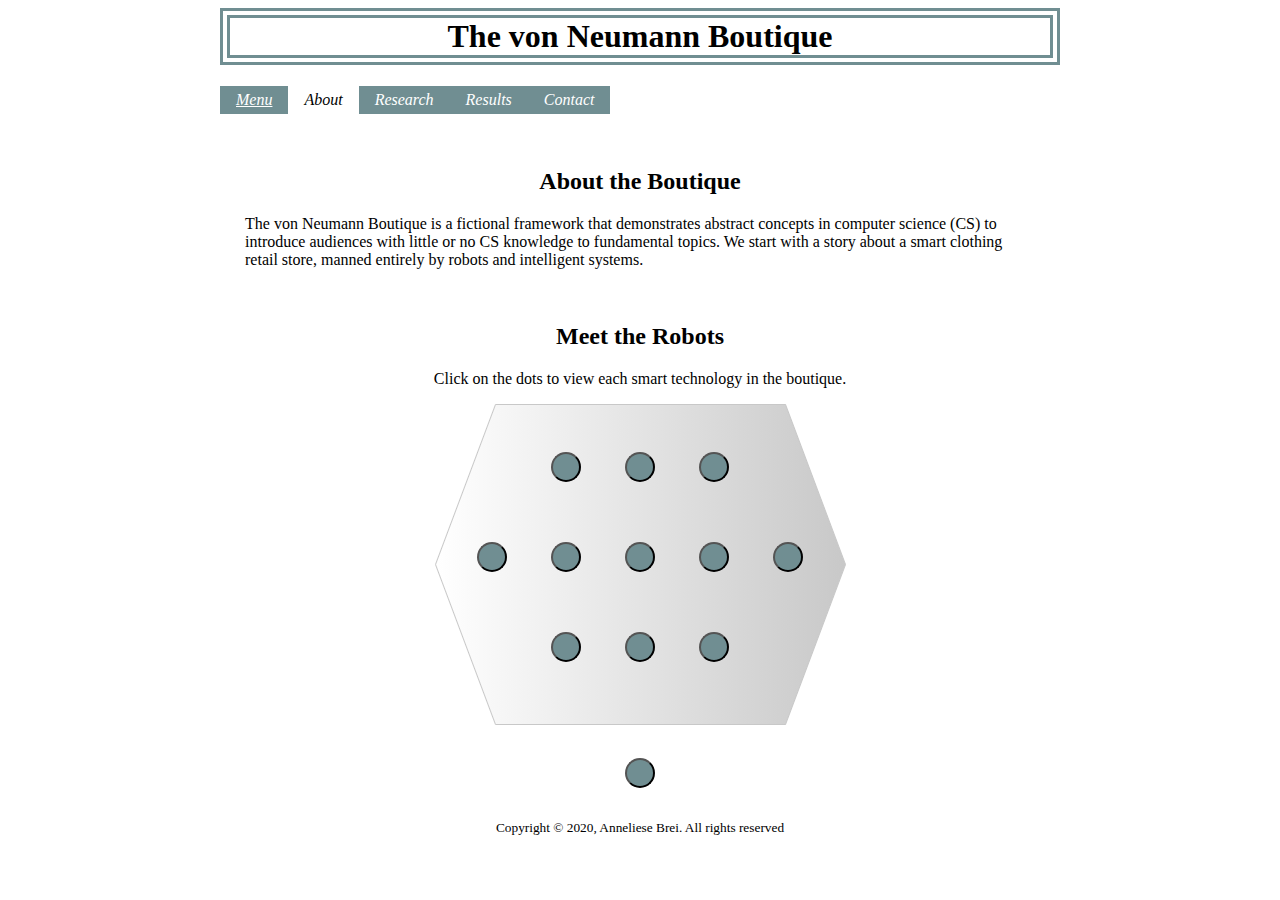
==== about.html @ 1084fe63 "initial commit" ====
<!DOCTYPE html>
<html>
<head>
  <meta name="viewport" content="width=device-width, initial-scale=1.0">
  <title>von Neumann Boutique</title>
  <link rel="stylesheet" href="styles/styles.css">
  <link rel="stylesheet" href="styles/menu-tabs-styles.css">
  <link rel="stylesheet" href="styles/about-styles.css">
</head>

<header>
  <a style="text-decoration:none" href="index.html">
    <h1 class="vnb">The von Neumann Boutique</h1>
  </a>
</header>

<body>
  
  <div class="container">
    
    <ul class="menu-bar">
      <li><i><a href="menu.html" style="text-decoration: underline;">Menu</a></i></li>
      <li><i><a href="about.html" class="active">About</a></i></li>
      <li><i><a href="timeline.html">Research</a></i></li>
      <li><i><a href="books.html">Results</a></i></li>
      <li><i><a href="contact.html">Contact</a></i></li>
    </ul>

    <br>
    <h2>About the Boutique</h2>
    <p class="about">

      The von Neumann Boutique is a fictional framework that demonstrates 
      abstract concepts in computer science (CS)
      to introduce audiences with little or no CS knowledge to fundamental
      topics. We start with a story about a smart clothing retail store, 
      manned entirely by robots and intelligent systems.  </p>


      <br>
      <div>
        <h2 class="meet">Meet the Robots</h2>
        <p class="meet">Click on the dots to view each smart technology in the boutique.</p>

        <img src="img/hexagon.png" alt="Boutique floor" class="floor-backdrop"/>
        <br>
        
        <div class="floor">

          <!-- First row -->
          <div class="row">

            <button class="dot" id="violetBtn">
              <span class="tooltip">Violet</span>
            </button>
            <div id="violetModal" class="modal">  <!-- Violet Modal -->
              <div class="modal-content">
                <span class="close violetClose">&times;</span>
                <div class="char-display">
                  <h2>Violet: Purifier</h2>
                  <img src="img/violet.png" alt="Violet" style="height: 400px;">
                  <p>Keeps surfaces and materials within the boutique sanitized. Purifies air. Offers guests hygenic choices.</p>
                  
                </div>
              </div>
            </div>

            <button class="dot" id="furiesBtn">
              <span class="tooltip">The Furies</span>
            </button>
            <div id="furiesModal" class="modal">  <!-- Furies Modal -->
              <div class="modal-content">
                <span class="close furiesClose">&times;</span>
                <div class="char-display">
                  <h2>The Furies: Security cameras</h2>
                  <img src="img/furies.png" alt="The Furies" style="height: 400px">
                  <p>In-store security system. Named after three historical figures who monitored Ada Lovelace's movements in her youth.</p>
                </div>
              </div>
            </div>

            <button class="dot" id="turnerBtn">
              <span class="tooltip">Turner</span>
            </button>
            <div id="turnerModal" class="modal">  <!-- Turner Modal -->
              <div class="modal-content">
                <span class="close turnerClose">&times;</span>
                <div class="char-display">
                  <h2>Turner: Inventory control specialist</h2>
                  <img src="img/turner.png" alt="Turner" style="height: 400px">
                  <p>Keeps track of inventory. Stocks items.</p>
                </div>
              </div>
            </div>

          </div>

          <!-- Second row -->
          <div class="row">
            
            <button class="dot" id="somervilleBtn">
              <span class="tooltip">Mrs. Somerville & Chip</span>
            </button>
            <div id="somervilleModal" class="modal">  <!-- Somerville Modal -->
              <div class="modal-content">
                <span class="close somervilleClose">&times;</span>
                <div class="char-display">
                  <h2>Mrs. Somerville: In-store customer service representative</h2>
                  <p>Handles customer concerns in-person. Prepares purchases before they leave the boutique.</p>
                  <img src="img/somerville.png" alt="Mrs. Somerville and Chip" style="height: 300px">
                  <h2>Chip: Online/phone customer service representative</h2>
                  <p>Monitors and responds to online feedback. Answers calls.</p>

                </div>
              </div>
            </div>

            <button class="dot" id="louisBtn">
              <span class="tooltip">Louis</span>
            </button>
            <div id="louisModal" class="modal">  <!-- Louis Modal -->
              <div class="modal-content">
                <span class="close louisClose">&times;</span>
                <div class="char-display">
                  <h2>Louis: Sales associate</h2>
                  <img src="img/louis3.png" alt="Louis" style="height: 400px">
                  <p>Acts as Ma&igrave;tre d'. Greets customers at door and determines their next course of action. 
                    Assists customers through their shopping experience as needs arise.</p>
                </div>
              </div>
            </div>

            <button class="dot" id="robertBtn">
              <span class="tooltip">Robert</span>
            </button>
            <div id="robertModal" class="modal">  <!-- Robert Modal -->
              <div class="modal-content">
                <span class="close robertClose">&times;</span>
                <div class="char-display">
                  <h2>Robert: Store clock & manager</h2>
                  <img src="img/robert.png" alt="Robert" style="height: 400px">
                  <p>Regulates cycles for all robots in the boutique</p>
                </div>
              </div>
            </div>

            <button class="dot" id="adaBtn">
              <span class="tooltip">ADA</span>
            </button>
            <div id="adaModal" class="modal">  <!-- Ada Modal -->
              <div class="modal-content">
                <span class="close adaClose">&times;</span>
                <div class="char-display">
                  <h2>ADA: Appearance & Dressing Advisor</h2>
                  <img src="img/ada.png" alt="ADA" style="height: 400px;">
                  <p>Smart mirror prototype. Uses AI to create character sketches of customers. 
                    Recommends styles and brands. Puts together outfits with store inventory.</p>
                </div>
              </div>
            </div>

            <button class="dot" id="faiaBtn">
              <span class="tooltip">Faia</span>
            </button>
            <div id="faiaModal" class="modal">  <!-- Faia Modal -->
              <div class="modal-content">
                <span class="close faiaClose">&times;</span>
                <div class="char-display">
                  <h2>Faia: Retired fashion wardrobe</h2>
                  <img src="img/faia.png" alt="Faia" style="height: 400px">
                  <p>Outdated model replaced by ADA. Offered customers fashion advice using 
                    combinations recommended by designers.</p>
                </div>
              </div>
            </div>
          
          </div>

          <!-- Third row-->
          <div class="row">
            <button class="dot" id="babbageBtn">
              <span class="tooltip">Babbage</span>
            </button>
            <div id="babbageModal" class="modal">  <!-- Babbage Modal -->
              <div class="modal-content">
                <span class="close babbageClose">&times;</span>
                <div class="char-display">
                  <h2>Mr. Babbage: Cash register</h2>
                  <img src="img/babbage.png" alt="Mr. Babbage" style="height: 400px">
                  <p>Performs calculations and handles all payments.</p>
                </div>
              </div>
            </div>

            <button class="dot" id="gatesBtn">
              <span class="tooltip">Gates</span>
            </button>
            <div id="gatesModal" class="modal">  <!-- Gates Modal -->
              <div class="modal-content">
                <span class="close gatesClose">&times;</span>
                <div class="char-display">
                  <h2>William & Henry (The Gates): Entry doors & security</h2>
                  <img src="img/gates.png" alt="The Gates" style="height: 400px">
                  <p>Monitor pedestrians outside the boutique. Determine whether or not to admit customers inside.</p>
                </div>
              </div>
            </div>

            <button class="dot" id="cocoBtn">
              <span class="tooltip">Coco</span>
            </button>
            <div id="cocoModal" class="modal">  <!-- Coco Modal -->
              <div class="modal-content">
                <span class="close cocoClose">&times;</span>
                <div class="char-display">
                  <h2>Coco: Display & Design Manager</h2>
                  <img src="img/coco.png" alt="Coco" style="height: 400px">
                  <p>Arranges inventory artfully. Determines store arrangement to maximize customer experience.</p>
                </div>
              </div>
            </div>

          </div>
          
          <!-- Fourth row -->
          <div class="row">
            <br><br>

            <button class="dot" id="deliverBtn">
              <span class="tooltip">DeliverBot</span>
            </button>
            <div id="deliverModal" class="modal">  <!-- DeliverBot Modal -->
              <div class="modal-content">
                <span class="close deliverClose">&times;</span>
                <div class="char-display">
                  <h2>DeliverBot: Delivery robot</h2>
                  <img src="img/deliverbot.png" alt="DeliverBot" style="height: 400px">
                  <p>Delivers purchases to customers' homes within the smart city.</p>
                </div>
              </div>
            </div>
          </div>
        </div>
      </div>

  </div>
    
  <script src="js/about.js"></script>
</body>

<footer> <small>Copyright &copy; 2020, Anneliese Brei. All rights reserved</small> </footer>

</html>
---- styles/styles.css ----
/* ----- Stylesheet with shared elements ----- */
body {
  /* Background image */
  background-image: url(background.png);
  background-repeat: no-repeat;
  background-attachment: fixed;
  background-size: cover;
}

/* The von Neumann Boutique header*/
header {
  margin: 0px;
  max-width: 840px;
  margin-left: auto;
  margin-right: auto;
  margin-bottom: 0px;
  position: sticky;
  top: 0;
  text-align: center;
  background-color: white;
  z-index: 9;
}
.vnb {
  margin-top: 0;
  width: auto;
  border: 10px double #708E92;
  font-family: cursive;
  color: black;
  padding: 0px
}
.vnb:hover {
  color: #708E92;
  transform: scale(1.025);
}

/* Content body */

.container { 
  text-align: center;
  max-width: 840px;
  margin-left: auto;
  margin-right: auto;
}

/* Copyright notice */
footer {
  text-align: center;
  bottom: 0;
}
---- styles/menu-tabs-styles.css ----
/* Navigate through children pages */
.menu-bar {
    position: sticky;
    margin-top: 0px;
    top: 70px;
    list-style-type: none;
    margin: 50;
    padding: 0;
    overflow: auto;
  }
  .menu-bar li {
    float: left;
  }
  .menu-bar li a {
    display: block;
    background-color: #708E92;
    color: white;
    text-align: center;
    padding: 5px 16px;
    text-decoration: none;
  }
  .menu-bar li a:hover {
    background-color: rgb(200, 200, 200);
  }
  
  .menu-bar .active {
    background-color: white;
    color: black;
  }
---- styles/about-styles.css ----
/* ----- About page stylesheet ----- */
  
.about {
    text-align: left;
    padding-left: 25px;
    padding-right: 25px;
} 
.meet {
    text-align: center;
    padding-left: 25px;
    padding-right: 25px;
}
  
/* Mobile character display */
.about-display {  
    display: flex;
    flex-direction: column;
    justify-content: center;
    justify-content: space-around;
} 
.char-display {
    flex-shrink: 0;
}

.floor-backdrop {
    display: none;
}
.meet {
    display: none;
}

.tooltip {
    display: none;
}
.dot {
    display: none;
}
.close {
    display: none;
}


/* Desktop character display */
@media screen and (min-width: 600px) {

    .floor-backdrop {
        display: inline;
        position: absolute;
        margin-left: auto;
        margin-right: auto;
        
        left: 0;
        right: 0;
        z-index:0; 
    }
    .meet {
        display: block;
    }

    /* Dots */

    .dot {
        height: 30px;
        width: 30px;
        background-color: #708E92;
        border-radius: 50%;
        display: inline-block;
        z-index:0.5;
        position: relative;
    }
    .dot:hover {
        background-color: powderblue;
        cursor: pointer;
    }

    .dot:hover .tooltip {
        visibility: visible;
    }
    
    .floor .row .dot {
        margin-left: 20px;
        margin-right: 20px;
        margin-top: 30px;
        margin-bottom: 30px;
    }
    .tooltip {
        display: block;
        visibility: hidden;
        background-color: #708E92;
        color: white;
        text-align: center;
        border-radius: 6px;
        padding-left: 10px;
        padding-right: 10px;
        padding-top: 5px;
        padding-bottom: 5px;
      
        /* Position the tooltip */
        position: absolute;
        z-index: 1;
        margin-top: -40px;
        margin-left: -25px;
    }


    /* The Modal (background) */
    .modal {
        display: none; /* Hidden by default */
        position: fixed; /* Stay in place */
        z-index: 1; /* Sit on top */
        padding-top: 115px; /* Location of the box */
        left: 0;
        top: 0;
        width: 100%; /* Full width */
        height: 100%; /* Full height */
        overflow: auto; /* Enable scroll if needed */
        background-color: rgb(0,0,0); /* Fallback color */
        background-color: rgba(0,0,0,0.4); /* Black w/ opacity */
    }
    
    /* Modal Content */
    .modal-content {
        background-color: #fefefe;
        margin: auto;
        padding: 20px;
        width: 80%;
    }
    
    /* The Close Button */
    .close {
        display: inline;
        color: #aaaaaa;
        float: right;
        font-size: 28px;
        font-weight: bold;
    }
    
    .close:hover, .close:focus {
        color: #000;
        text-decoration: none;
        cursor: pointer;
    }

    .char-display {
        background-color: white;
        padding: 12px;
        color: black;
    }
    .caption {
        margin-top: 20px;
    }
}
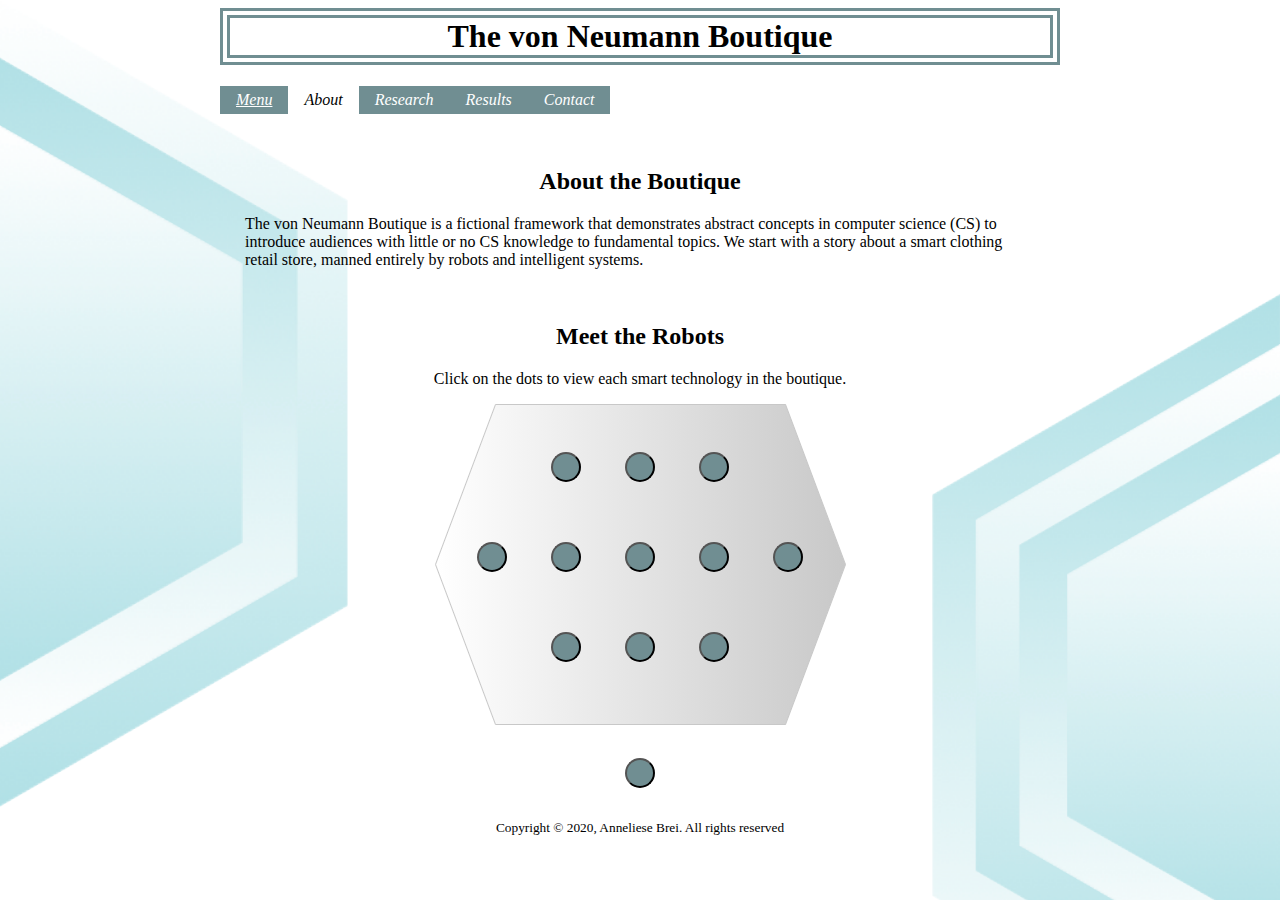
==== commit 67171582: "Add background url" ====
--- a/about.html
+++ b/about.html
@@ -14,7 +14,7 @@
   </a>
 </header>
 
-<body>
+<body style="background-image: url(img/background.png);">
   
   <div class="container">
     
@@ -27,6 +27,7 @@
     </ul>
 
     <br>
+    
     <h2>About the Boutique</h2>
     <p class="about">
 
--- a/styles/styles.css
+++ b/styles/styles.css
@@ -1,7 +1,7 @@
 /* ----- Stylesheet with shared elements ----- */
 body {
   /* Background image */
-  background-image: url(background.png);
+  background-image: url(img/background.png);
   background-repeat: no-repeat;
   background-attachment: fixed;
   background-size: cover;
@@ -46,4 +46,4 @@
 footer {
   text-align: center;
   bottom: 0;
-}+}
